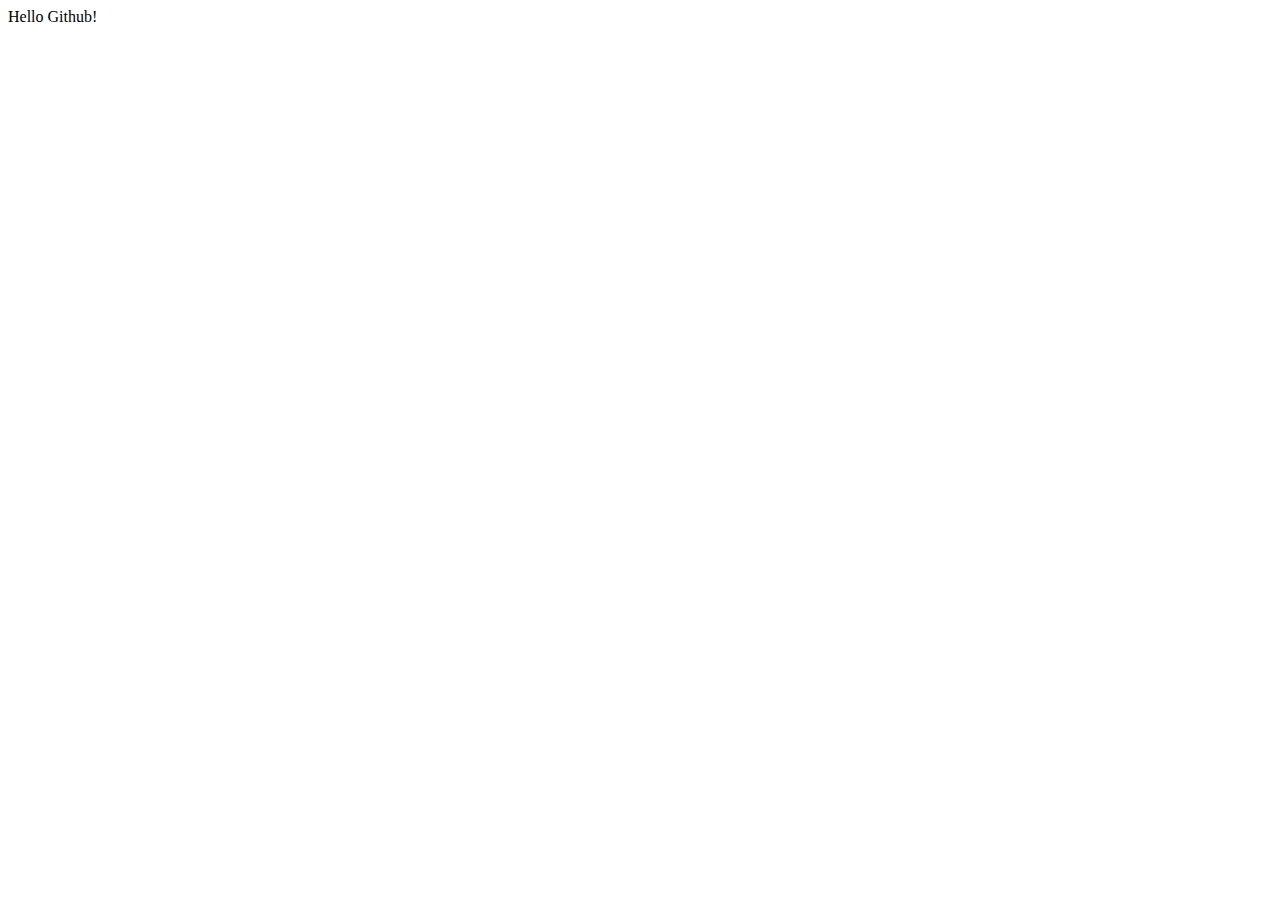
==== index.html @ ee78a8f1 "Uploaded HTML and CSS files." ====
<!DOCTYPE html>
<html lang="en">

<head>
    <meta charset="UTF-8">
    <meta name="viewport" content="width=device-width, initial-scale=1.0">
    <title>Eileen's Web</title>
</head>

<body>
    <div>Hello Github!</div>
</body>

</html>
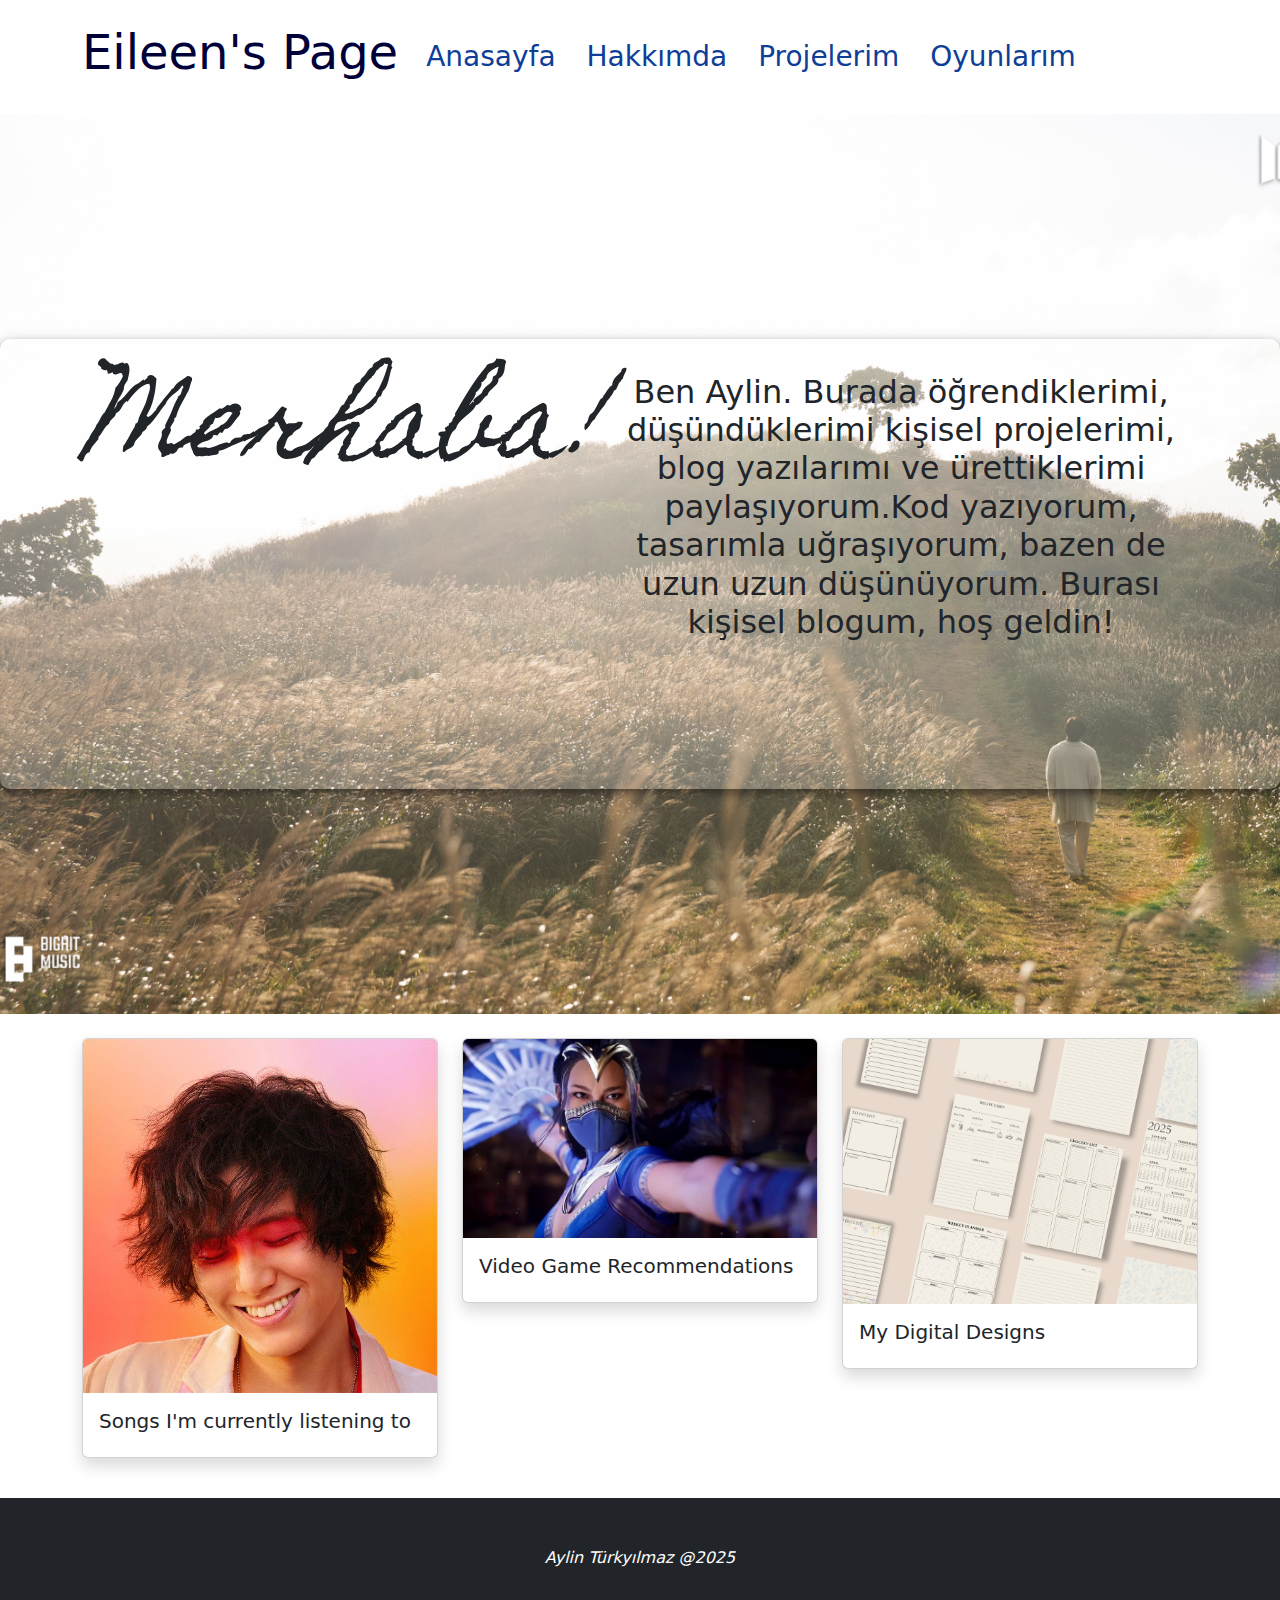
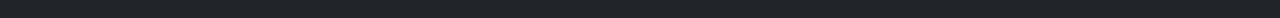
==== commit 9d23145e: "2 weeks of progress has been updated" ====
--- a/index.html
+++ b/index.html
@@ -1,14 +1,132 @@
 <!DOCTYPE html>
-<html lang="en">
+<html lang="tr">
 
 <head>
     <meta charset="UTF-8">
     <meta name="viewport" content="width=device-width, initial-scale=1.0">
     <title>Eileen's Web</title>
+    <link rel="icon" href="data:,">
+    <link href="https://cdn.jsdelivr.net/npm/bootstrap@5.3.3/dist/css/bootstrap.min.css" rel="stylesheet"
+        integrity="sha384-QWTKZyjpPEjISv5WaRU9OFeRpok6YctnYmDr5pNlyT2bRjXh0JMhjY6hW+ALEwIH" crossorigin="anonymous">
+    <link rel="stylesheet" href="style.css">
+
 </head>
 
 <body>
-    <div>Hello Github!</div>
+    <nav class="navbar navbar-expand-md py-4">
+        <div class="container" id="navbarNav">
+            <h1 class="display-5 fw-5">Eileen's Page</h2>
+                <div id="mobile" class="collapse navbar-collapse">
+                    <ul class="navbar-nav me-auto ">
+                        <li class="nav-item  ">
+                            <button class="nav-link fs-3 " href="index.html" onclick="loadPages('index.html')">Anasayfa
+                            </button>
+                        </li>
+                        <li class="nav-item  ">
+                            <button class="nav-link fs-3 " href="index.html"
+                                onclick="loadPages('aboutMe.html')">Hakkımda
+                            </button>
+                        </li>
+                        <li class="nav-item mr-5">
+                            <button class="nav-link fs-3 " href="projects.html">Projelerim</button>
+                        </li>
+                        <li class="nav-item mr-5">
+                            <button class="nav-link fs-3 " href="games.html">Oyunlarım</button>
+                        </li>
+
+                    </ul>
+
+                </div>
+        </div>
+    </nav>
+    <header class="header">
+        <div class="overlay-box">
+
+            <div class="container my-4 inside-container">
+                <h1 class="display-1 fw-5 custom-header">Merhaba!</h1>
+                <p class="h2"> Ben Aylin. Burada öğrendiklerimi, düşündüklerimi kişisel projelerimi, blog
+                    yazılarımı ve
+                    ürettiklerimi paylaşıyorum.Kod yazıyorum, tasarımla uğraşıyorum, bazen de uzun uzun düşünüyorum.
+                    Burası kişisel blogum, hoş geldin! </p>
+
+            </div>
+
+        </div>
+
+    </header>
+    <main>
+        <div class="container my-4">
+            <div class="row row-cols-1 row-cols-lg-3 row-cols-md-2 g-4">
+                <div class="col">
+                    <div class="card mb-3 shadow ">
+                        <img src="images/Love All Serve All [Japanese Import] - 2LP _ Olive Orange.jpeg"
+                            class="card-img-top" alt="">
+                        <div class="card-body">
+                            <h5 class="card-title">Songs I'm currently listening to</h5>
+                        </div>
+                    </div>
+                </div>
+                <div class="col">
+                    <div class="card mb-3 shadow ">
+                        <img src="images/kitana.jpeg" class="card-img-top" alt="">
+                        <div class="card-body">
+                            <h5 class="card-title">Video Game Recommendations </h5>
+                        </div>
+                    </div>
+                </div>
+                <div class="col">
+                    <div class="card mb-3 shadow ">
+                        <img src="images/mockup1.png" class="card-img-top" alt="">
+                        <div class="card-body">
+                            <h5 class="card-title">My Digital Designs </h5>
+                        </div>
+                    </div>
+
+
+                </div>
+
+
+
+
+
+
+
+            </div>
+
+
+
+
+
+
+
+
+
+        </div>
+    </main>
+
+
+
+
+
+
+
+
+
+    <footer class="py-5 bg-dark text-white custom-footer">
+        <div class="container text-center fw-italic">
+            <span>Aylin Türkyılmaz @2025</span>
+        </div>
+
+
+    </footer>
+    <script src="https://code.jquery.com/jquery-3.3.1.slim.min.js"></script>
+    <script src="https://cdnjs.cloudflare.com/ajax/libs/popper.js/1.14.7/umd/popper.min.js"></script>
+    <script src="https://stackpath.bootstrapcdn.com/bootstrap/4.3.1/js/bootstrap.min.js"></script>
+    <script src="script.js">
+
+
+
+    </script>
 </body>
 
 </html>--- a/style.css
+++ b/style.css
@@ -0,0 +1,187 @@
+.navbar-nav .nav-item {
+    margin-right: 15px;
+
+}
+
+h1.display-5 {
+    margin-right: 20px;
+    font-weight: 500;
+    color: rgb(0, 0, 57);
+    font-family: system-ui, -apple-system, BlinkMacSystemFont, 'Segoe UI', Roboto, Oxygen, Ubuntu, Cantarell, 'Open Sans', 'Helvetica Neue', sans-serif;
+}
+
+.nav-link {
+    color: rgb(14, 62, 152);
+
+}
+
+.header {
+    background: url("images/IMG_20221206_135325.jpg");
+    background-size: cover;
+    background-position: center;
+    background-repeat: no-repeat;
+    justify-content: center;
+    display: flex;
+    align-items: center;
+    height: 100vh;
+    padding: 10px;
+
+}
+
+
+.overlay-box {
+    position: absolute;
+    background-color: rgba(255, 255, 255, 0.2);
+    padding: 10px;
+    margin-bottom: 50vh;
+    margin-top: 50vh;
+    border-radius: 10px;
+    width: 100%;
+    height: 50vh;
+    text-align: center;
+    box-shadow: 0 4px 8px 0 rgba(0, 0, 0, 0.4), 0 6px 20px 0 rgba(0, 0, 0, 0.19);
+
+}
+
+
+.inside-container {
+    display: flex;
+    flex-direction: row;
+}
+
+.overlay-box-container {
+    display: flex;
+    flex-wrap: wrap;
+    /* Eğer ekran dar ise, kutular alta geçebilir */
+    gap: 20px;
+    justify-content: space-between;
+}
+
+.header-a {
+    background: url("images/IMG_20221206_135325.jpg");
+    background-size: cover;
+    background-position: center;
+    background-repeat: no-repeat;
+    justify-content: center;
+    display: flex;
+    align-items: center;
+    height: 200vh;
+    padding: 10px;
+}
+
+.overlay-box-a {
+    background-color: rgba(255, 255, 255, 0.2);
+    /*padding:10px*/
+    border-radius: 10px;
+    width: 100vh;
+    height: 50vh;
+    text-align: center;
+    box-shadow: 0 4px 8px 0 rgba(0, 0, 0, 0.4), 0 6px 20px 0 rgba(0, 0, 0, 0.19);
+}
+
+.inside-container-a {
+    display: flex;
+    flex-direction: column;
+}
+
+.custom-header {
+    font-family: 'custom-header-font', sans-serif;
+    font-style: italic;
+    font-size: 100px;
+
+}
+
+@font-face {
+    font-family: 'custom-header-font';
+    /*a name to be used later*/
+    src: url("fonts/HomemadeApple-Regular.ttf");
+    /*URL to font*/
+}
+
+.custom-footer {
+    color: bisque;
+    font-style: italic;
+    background-color: rgb(0, 0, 57);
+}
+
+/*
+.header {
+    height: auto;
+    background-color: white;
+    padding: 20px;
+    display: flexbox;
+
+}
+
+.header_title {
+    font-size: 50px;
+    color: rgb(50, 50, 145);
+    font-weight: 500;
+    text-align: center;
+
+}
+
+.header_subTitles {
+    font-size: 35px;
+    color: black;
+    font-weight: 300;
+
+
+}
+
+.main_header {
+    font-size: 35px;
+    font-weight: 200;
+    text-align: center;
+    padding: 20px;
+}
+
+.footer_title {
+    font-size: 20px;
+    font-weight: 400;
+    text-align: center;
+    padding: 15px;
+    background-color: #ddd;
+    position: fixed;
+    bottom: 0;
+    width: 100%;
+}
+
+.sub_titles {
+    font-size: 18px;
+    padding: 10px;
+}
+
+.row {
+    display: flex;
+    gap: 10px;
+    padding: 10px;
+}
+
+.column {
+    flex: 1;
+    padding: 10px;
+    text-align: center;
+}
+
+.left {
+    background-color: antiquewhite;
+    width: 30%;
+    padding: 20px;
+}
+
+.right {
+    background-color: bisque;
+    width: 70%;
+    padding: 20px;
+}
+
+.middle {
+    background-color: pink;
+    width: 40%;
+    padding: 10px;
+}
+
+
+
+*/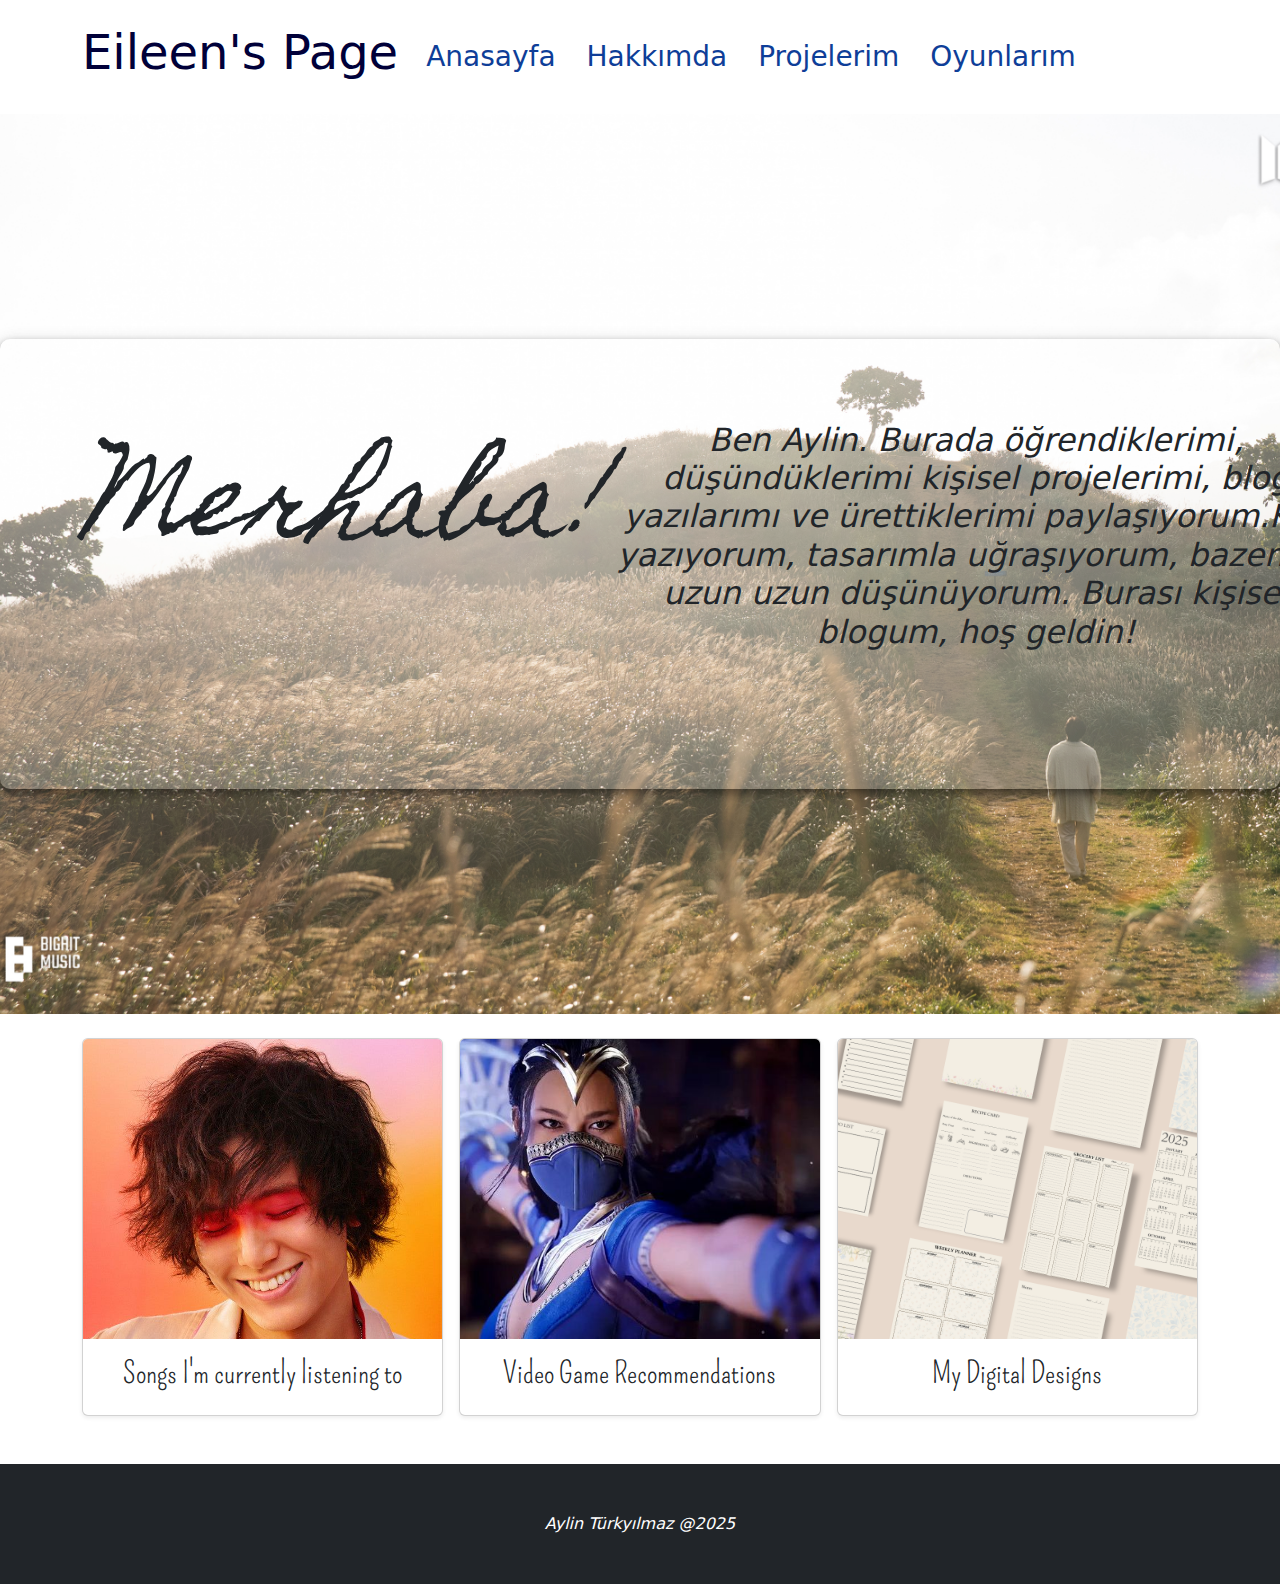
==== commit 8b4f7e1b: "GUI has been improved." ====
--- a/index.html
+++ b/index.html
@@ -19,12 +19,11 @@
                 <div id="mobile" class="collapse navbar-collapse">
                     <ul class="navbar-nav me-auto ">
                         <li class="nav-item  ">
-                            <button class="nav-link fs-3 " href="index.html" onclick="loadPages('index.html')">Anasayfa
+                            <button class="nav-link fs-3 " href="index.html">Anasayfa
                             </button>
                         </li>
                         <li class="nav-item  ">
-                            <button class="nav-link fs-3 " href="index.html"
-                                onclick="loadPages('aboutMe.html')">Hakkımda
+                            <button class="nav-link fs-3 " href="aboutMe.html">Hakkımda
                             </button>
                         </li>
                         <li class="nav-item mr-5">
@@ -43,75 +42,57 @@
         <div class="overlay-box">
 
             <div class="container my-4 inside-container">
-                <h1 class="display-1 fw-5 custom-header">Merhaba!</h1>
-                <p class="h2"> Ben Aylin. Burada öğrendiklerimi, düşündüklerimi kişisel projelerimi, blog
-                    yazılarımı ve
-                    ürettiklerimi paylaşıyorum.Kod yazıyorum, tasarımla uğraşıyorum, bazen de uzun uzun düşünüyorum.
-                    Burası kişisel blogum, hoş geldin! </p>
-
+                <div class="col pt-5 pb-5">
+                    <h1 class="display-1 fw-5 custom-header">Merhaba!</h1>
+                </div>
+                <div class="col-8 align-items-center pt-5">
+                    <p class="h2 main-paragraph"> Ben Aylin. Burada öğrendiklerimi, düşündüklerimi kişisel projelerimi,
+                        blog
+                        yazılarımı ve
+                        ürettiklerimi paylaşıyorum.Kod yazıyorum, tasarımla uğraşıyorum, bazen de uzun uzun düşünüyorum.
+                        Burası kişisel blogum, hoş geldin! </p>
+                </div>
             </div>
 
         </div>
 
     </header>
     <main>
-        <div class="container my-4">
-            <div class="row row-cols-1 row-cols-lg-3 row-cols-md-2 g-4">
+        <div class="container px-10 my-4">
+            <div class="row row-cols-1 row-cols-md-3 g-3">
                 <div class="col">
-                    <div class="card mb-3 shadow ">
+                    <div class="card mb-4 rounded -3h-100 shadow-sm">
                         <img src="images/Love All Serve All [Japanese Import] - 2LP _ Olive Orange.jpeg"
                             class="card-img-top" alt="">
                         <div class="card-body">
-                            <h5 class="card-title">Songs I'm currently listening to</h5>
+                            <h5 class="card-title text-center">Songs I'm currently listening to</h5>
                         </div>
                     </div>
                 </div>
+
                 <div class="col">
-                    <div class="card mb-3 shadow ">
+                    <div class="card mb-4 rounded -3h-100 shadow-sm">
                         <img src="images/kitana.jpeg" class="card-img-top" alt="">
                         <div class="card-body">
-                            <h5 class="card-title">Video Game Recommendations </h5>
+                            <h5 class="card-title text-center">Video Game Recommendations </h5>
                         </div>
                     </div>
                 </div>
+
                 <div class="col">
-                    <div class="card mb-3 shadow ">
+                    <div class="card mb-4 rounded -3h-100 shadow-sm">
                         <img src="images/mockup1.png" class="card-img-top" alt="">
                         <div class="card-body">
-                            <h5 class="card-title">My Digital Designs </h5>
+                            <h5 class="card-title text-center">My Digital Designs </h5>
                         </div>
                     </div>
-
-
                 </div>
+            </div>
+        </div>
 
 
 
-
-
-
-
-            </div>
-
-
-
-
-
-
-
-
-
-        </div>
     </main>
-
-
-
-
-
-
-
-
-
     <footer class="py-5 bg-dark text-white custom-footer">
         <div class="container text-center fw-italic">
             <span>Aylin Türkyılmaz @2025</span>
--- a/style.css
+++ b/style.css
@@ -1,5 +1,30 @@
+.body-songs {
+    background-image: url("images/space.png");
+    background-size: cover;
+    background-repeat: no-repeat;
+    background-position: center;
+
+}
+
 .navbar-nav .nav-item {
     margin-right: 15px;
+
+}
+
+.custom-navbar2 {
+    background: url("images/banner.png");
+    background-size: cover;
+    background-position: center;
+    background-repeat: no-repeat;
+
+}
+
+.custom-navbar3 {
+    background-color: transparent;
+    background-size: cover;
+    background-position: center;
+    background-repeat: no-repeat;
+
 
 }
 
@@ -10,11 +35,21 @@
     font-family: system-ui, -apple-system, BlinkMacSystemFont, 'Segoe UI', Roboto, Oxygen, Ubuntu, Cantarell, 'Open Sans', 'Helvetica Neue', sans-serif;
 }
 
+.main-paragraph {
+    font-style: italic;
+    font-weight: 400;
+
+}
+
 .nav-link {
     color: rgb(14, 62, 152);
 
 }
 
+.card-container {
+    margin-top: 20px; /* Navbar ile arasındaki boşluğu azaltır */
+    padding: 0; /* Gereksiz padding’i sıfırlar */
+}
 .header {
     background: url("images/IMG_20221206_135325.jpg");
     background-size: cover;
@@ -47,47 +82,79 @@
 .inside-container {
     display: flex;
     flex-direction: row;
+    align-items: center;
+
 }
 
 .overlay-box-container {
     display: flex;
     flex-wrap: wrap;
-    /* Eğer ekran dar ise, kutular alta geçebilir */
-    gap: 20px;
     justify-content: space-between;
-}
-
-.header-a {
-    background: url("images/IMG_20221206_135325.jpg");
-    background-size: cover;
-    background-position: center;
-    background-repeat: no-repeat;
-    justify-content: center;
-    display: flex;
-    align-items: center;
-    height: 200vh;
-    padding: 10px;
+    padding: 10px;
+    height: 40%;
+    width: 40%;
+}
+
+.main-container {
+    background-color: rgb(255, 231, 235);
+    background-image: url("images/monet1.jpg");
+    background-size: cover;
+    background-position: center;
+    background-repeat: no-repeat;
+    display: flex;
+    min-height: 200vh;
+
+
+    justify-content: center;
+    align-items: center;
+
+}
+
+.main-sub-container {
+    display: flex;
+    justify-content: center;
+    align-items: center;
+}
+
+img {
+    max-width: 100%;
+    height: auto;
 }
 
 .overlay-box-a {
     background-color: rgba(255, 255, 255, 0.2);
-    /*padding:10px*/
     border-radius: 10px;
-    width: 100vh;
-    height: 50vh;
-    text-align: center;
-    box-shadow: 0 4px 8px 0 rgba(0, 0, 0, 0.4), 0 6px 20px 0 rgba(0, 0, 0, 0.19);
+    padding: 20px;
+    box-shadow: 0 4px 8px rgba(0, 0, 0, 0.4);
+    font-size: 18px;
+    font-family: system-ui, -apple-system, BlinkMacSystemFont, 'Segoe UI', Roboto, Oxygen, Ubuntu, Cantarell, 'Open Sans', 'Helvetica Neue', sans-serif;
+    font-style: italic;
+}
+
+.overlay-box-a h1 {
+    font-size: 22px;
+    overflow: hidden;
 }
 
 .inside-container-a {
     display: flex;
     flex-direction: column;
+    align-items: center;
+    padding: 10px;
+    gap: 10px;
 }
 
 .custom-header {
     font-family: 'custom-header-font', sans-serif;
     font-style: italic;
     font-size: 100px;
+
+}
+
+.row-container {
+    display: flex;
+    flex-direction: row;
+    padding: 20px;
 
 }
 
@@ -98,11 +165,124 @@
     /*URL to font*/
 }
 
+@font-face {
+    font-family: 'custom-card-font';
+    src: url("fonts/Pompiere-Regular.ttf");
+}
+
+@font-face {
+    font-family: 'custom-aboutMe-font';
+    src: url("fonts/Merriweather_24pt_SemiCondensed-Italic.ttf");
+}
+
+
 .custom-footer {
     color: bisque;
     font-style: italic;
     background-color: rgb(0, 0, 57);
 }
+
+.header_v1 {
+    font-family: 'custom-aboutMe-font', sans-serif;
+    font-style: italic;
+    font-size: 30px;
+    font-weight: 400;
+}
+
+card {
+    height: 100%;
+    display: flex;
+    flex-direction: column;
+}
+
+.song-card {
+    width: 80%; /* Daha iyi hizalanması için genişliği %80 yaptım */
+    max-width: 350px; /* Kartların maksimum genişliği */
+    height: 70%; /* Yüksekliği sabitleme, içeriğe göre ayarlasın */
+    display: flex;
+    flex-direction: column;
+    align-items: center; 
+}
+
+.songcard-img-top {
+    height: 90%; 
+    overflow: hidden;
+    object-fit: cover;
+    width: 100%;
+}
+.song-card-title {
+    background-color: rgba(91, 130, 221, 0.7); /* Siyah ve %70 opaklık */
+    color: white; /* Yazıyı beyaz yap */
+    padding: 10px; /* İç boşluk ekle */
+    border-radius: 5px; /* Hafif yuvarlatılmış köşeler */
+    display: inline-block; /* Sadece başlığı kapsasın */
+}
+.card-img-top {
+    height: 300px;
+    object-fit: cover;
+    width: 100%;
+}
+
+.card-body {
+    flex-grow: 1;
+    display: flex;
+    flex-direction: column;
+    justify-content: center;
+
+}
+
+.card-title {
+    font-family: 'custom-card-font', sans-serif;
+    font-size: 30px;
+    font-weight: 300;
+}
+
+.shadow-box {
+    background: rgb(147, 147, 194);
+    padding: 15px;
+    border-radius: 10px;
+    box-shadow: 0 4px 8px rgba(0, 0, 0, 0.1);
+    width: 50%;
+
+    /* Shadow efekti */
+}
+
+.main-container .col {
+
+    display: flex;
+    flex-direction: column;
+    align-items: center;
+    /* Yatayda ortalama */
+    justify-content: center;
+    /* Dikeyde ortalama */
+    text-align: center;
+    /* Metinlerin de ortalanmasını sağlar */
+
+}
+
+.middle-container1 {
+
+    display: flex;
+    flex-direction: row;
+
+}
+
+.main-container-songs {
+    background-color: transparent;
+    background-size: cover;
+    background-position: center;
+    background-repeat: no-repeat;
+    display: flex;
+    min-height: 200vh;
+    justify-content: center;
+    align-items: flex-start;
+    padding-top: 50px;
+    margin: auto;
+    
+
+
+}
+
 
 /*
 .header {
@@ -112,6 +292,12 @@
     display: flexbox;
 
 }
+    -html-
+
+
+     <div class="col-md-5">
+                                <img src="images/me.png" class="img-fluid" alt="Me" width="100%">
+                            </div>
 
 .header_title {
     font-size: 50px;
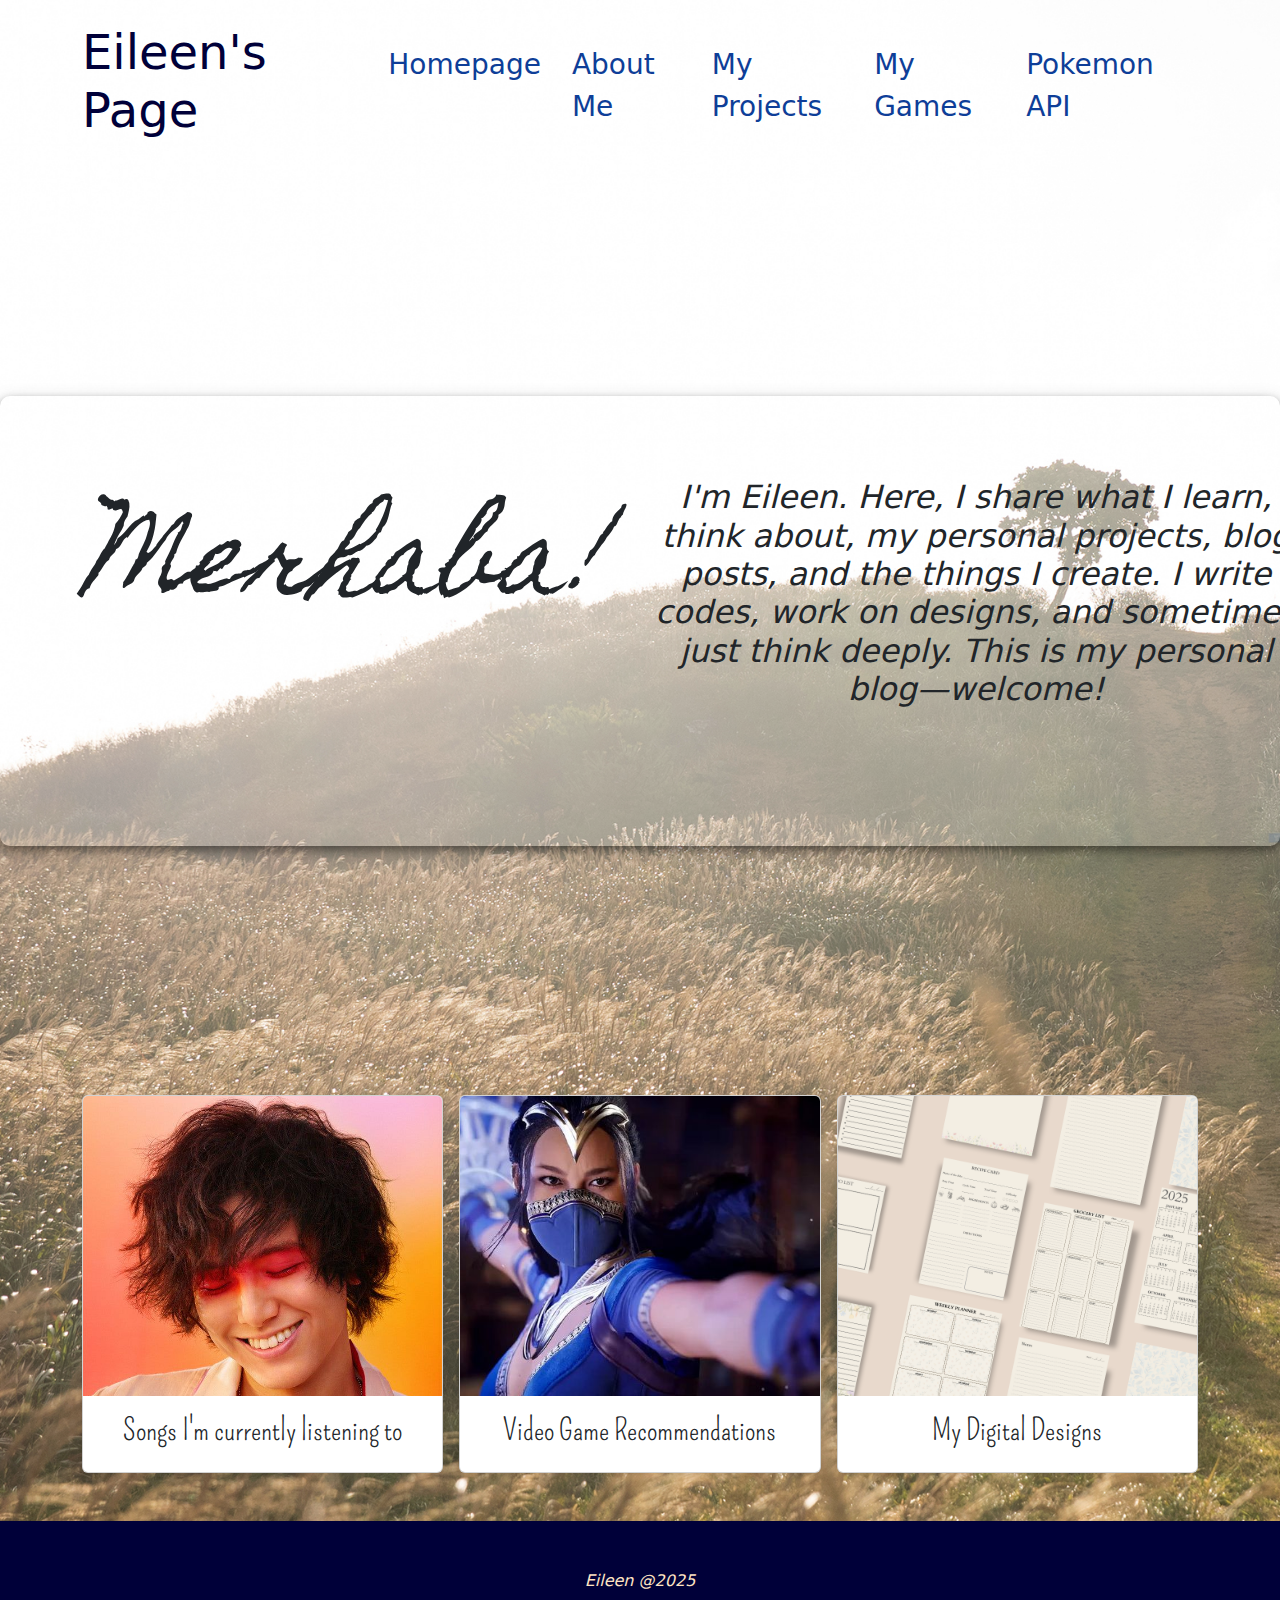
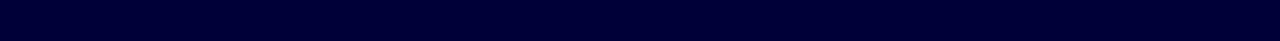
==== commit e2d7c02d: "Upgrade for github pages" ====
--- a/index.html
+++ b/index.html
@@ -12,25 +12,26 @@
 
 </head>
 
-<body>
+<body class="body-main">
     <nav class="navbar navbar-expand-md py-4">
         <div class="container" id="navbarNav">
             <h1 class="display-5 fw-5">Eileen's Page</h2>
                 <div id="mobile" class="collapse navbar-collapse">
                     <ul class="navbar-nav me-auto ">
-                        <li class="nav-item  ">
-                            <button class="nav-link fs-3 " href="index.html">Anasayfa
-                            </button>
+                        <li class="nav-item">
+                            <a class="nav-link fs-3" href="index.html">Homepage</a>
                         </li>
-                        <li class="nav-item  ">
-                            <button class="nav-link fs-3 " href="aboutMe.html">Hakkımda
-                            </button>
+                        <li class="nav-item">
+                            <a class="nav-link fs-3" href="aboutMe.html">About Me</a>
                         </li>
-                        <li class="nav-item mr-5">
-                            <button class="nav-link fs-3 " href="projects.html">Projelerim</button>
+                        <li class="nav-item">
+                            <a class="nav-link fs-3" href="projects.html">My Projects</a>
                         </li>
-                        <li class="nav-item mr-5">
-                            <button class="nav-link fs-3 " href="games.html">Oyunlarım</button>
+                        <li class="nav-item">
+                            <a class="nav-link fs-3" href="games.html">My Games</a>
+                        </li>
+                        <li class="nav-item">
+                            <a class="nav-link fs-3" href="pokemonAPI.html">Pokemon API</a>
                         </li>
 
                     </ul>
@@ -45,12 +46,11 @@
                 <div class="col pt-5 pb-5">
                     <h1 class="display-1 fw-5 custom-header">Merhaba!</h1>
                 </div>
-                <div class="col-8 align-items-center pt-5">
-                    <p class="h2 main-paragraph"> Ben Aylin. Burada öğrendiklerimi, düşündüklerimi kişisel projelerimi,
-                        blog
-                        yazılarımı ve
-                        ürettiklerimi paylaşıyorum.Kod yazıyorum, tasarımla uğraşıyorum, bazen de uzun uzun düşünüyorum.
-                        Burası kişisel blogum, hoş geldin! </p>
+                <div class="col-8 align-items-center pt-5 px-5">
+                    <p class="h2 main-paragraph"> I'm Eileen. Here, I share what I learn, think about, my personal
+                        projects, blog posts, and the things I create.
+                        I write codes, work on designs, and sometimes just think deeply.
+                        This is my personal blog—welcome!</p>
                 </div>
             </div>
 
@@ -58,16 +58,18 @@
 
     </header>
     <main>
-        <div class="container px-10 my-4">
+        <div class="container px-10 my-4 ">
             <div class="row row-cols-1 row-cols-md-3 g-3">
                 <div class="col">
-                    <div class="card mb-4 rounded -3h-100 shadow-sm">
-                        <img src="images/Love All Serve All [Japanese Import] - 2LP _ Olive Orange.jpeg"
-                            class="card-img-top" alt="">
-                        <div class="card-body">
-                            <h5 class="card-title text-center">Songs I'm currently listening to</h5>
+                    <a href="songs.html" class="text-decoration-none">
+                        <div class="card mb-4 rounded -3h-100 shadow-sm">
+                            <img src="images/Love All Serve All [Japanese Import] - 2LP _ Olive Orange.jpeg"
+                                class="card-img-top" alt="">
+                            <div class="card-body">
+                                <h5 class="card-title text-center">Songs I'm currently listening to</h5>
+                            </div>
                         </div>
-                    </div>
+                    </a>
                 </div>
 
                 <div class="col">
@@ -93,9 +95,9 @@
 
 
     </main>
-    <footer class="py-5 bg-dark text-white custom-footer">
-        <div class="container text-center fw-italic">
-            <span>Aylin Türkyılmaz @2025</span>
+    <footer class="py-5 text-white custom-footer">
+        <div class="container text-center fw-italic custom-footer">
+            <span>Eileen @2025</span>
         </div>
 
 
--- a/style.css
+++ b/style.css
@@ -1,5 +1,12 @@
 .body-songs {
-    background-image: url("images/space.png");
+    background-image: url("images/IMG_20221206_135340.jpg");
+    background-size: cover;
+    background-repeat: no-repeat;
+    background-position: center;
+
+}
+.body-main {
+    background-image: url("images/IMG_20221206_135325.jpg");
     background-size: cover;
     background-repeat: no-repeat;
     background-position: center;
@@ -51,7 +58,7 @@
     padding: 0; /* Gereksiz padding’i sıfırlar */
 }
 .header {
-    background: url("images/IMG_20221206_135325.jpg");
+   
     background-size: cover;
     background-position: center;
     background-repeat: no-repeat;
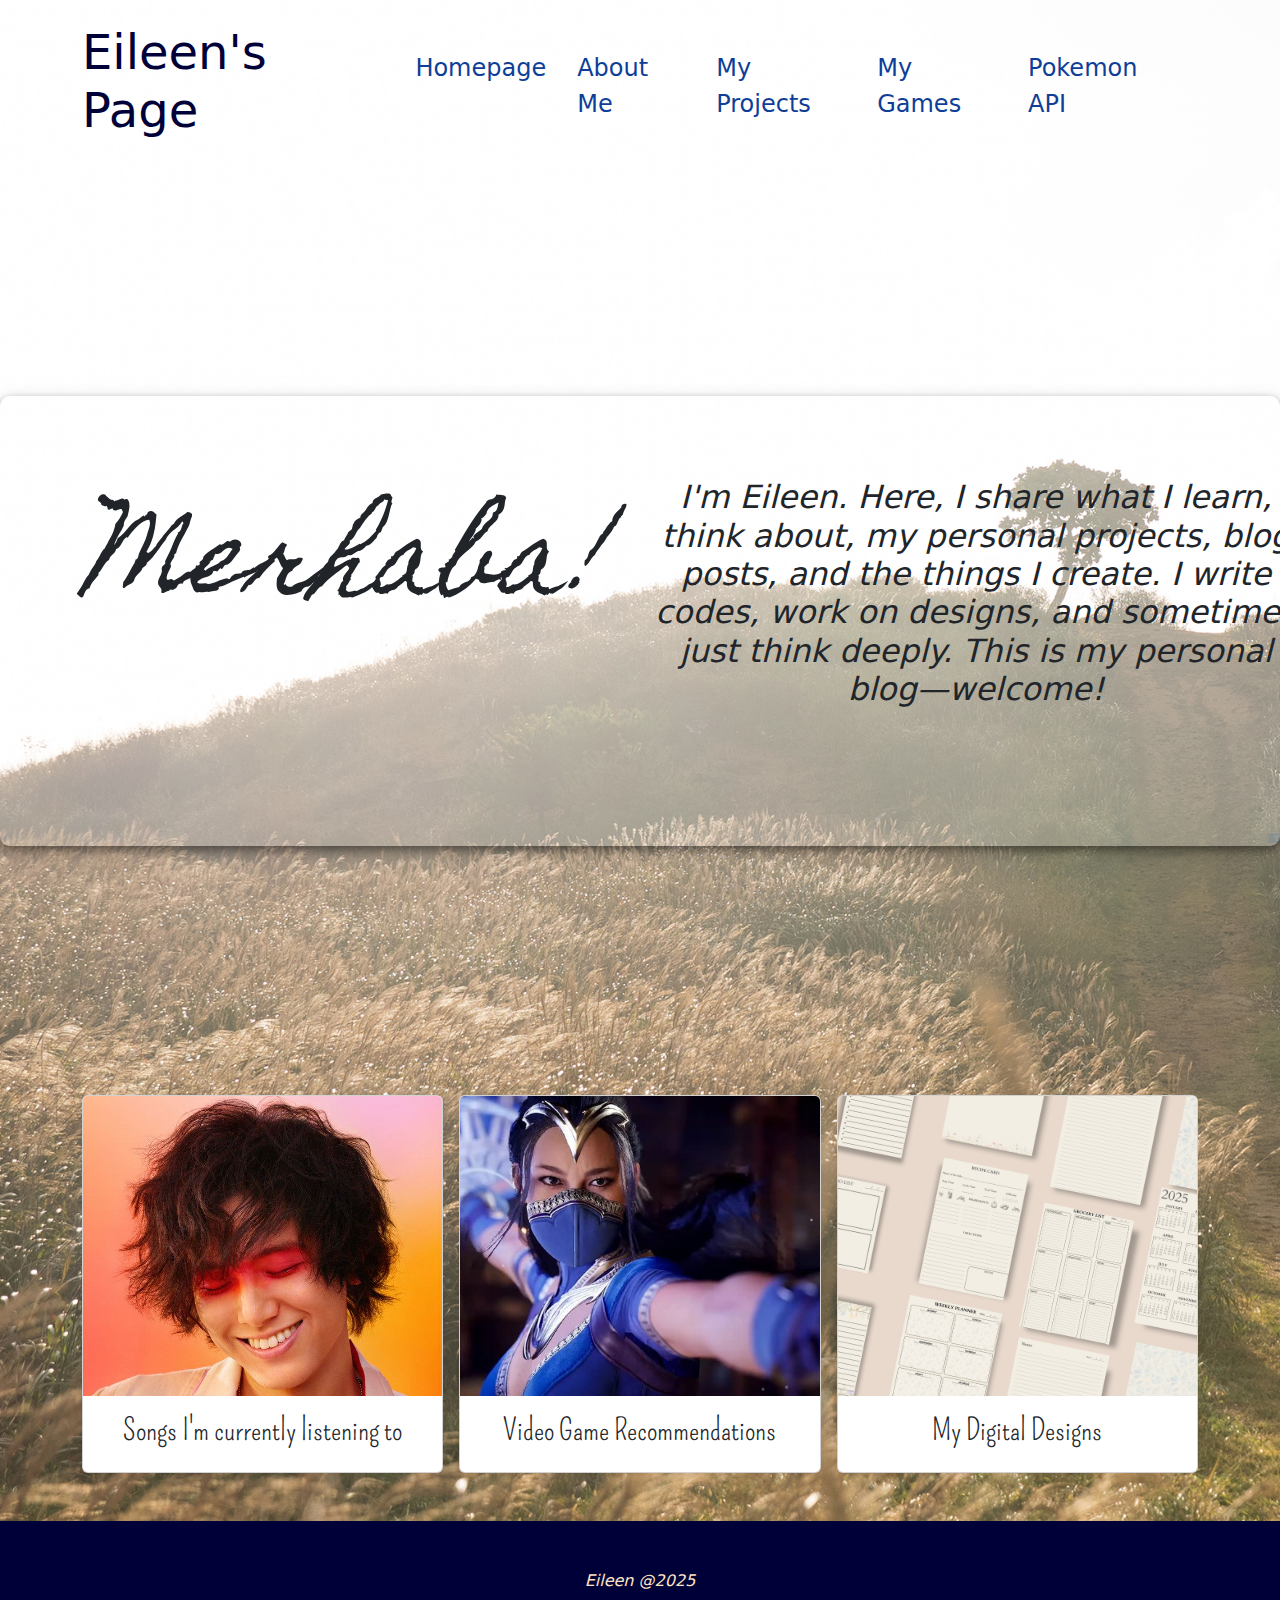
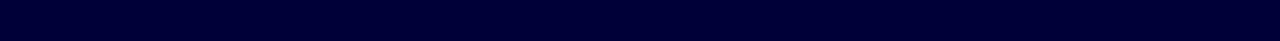
==== commit 9f81898f: "Updated navbar" ====
--- a/index.html
+++ b/index.html
@@ -19,19 +19,19 @@
                 <div id="mobile" class="collapse navbar-collapse">
                     <ul class="navbar-nav me-auto ">
                         <li class="nav-item">
-                            <a class="nav-link fs-3" href="index.html">Homepage</a>
+                            <a class="nav-link fs-4" href="index.html">Homepage</a>
                         </li>
                         <li class="nav-item">
-                            <a class="nav-link fs-3" href="aboutMe.html">About Me</a>
+                            <a class="nav-link fs-4" href="aboutMe.html">About Me</a>
                         </li>
                         <li class="nav-item">
-                            <a class="nav-link fs-3" href="projects.html">My Projects</a>
+                            <a class="nav-link fs-4" href="projects.html">My Projects</a>
                         </li>
                         <li class="nav-item">
-                            <a class="nav-link fs-3" href="games.html">My Games</a>
+                            <a class="nav-link fs-4" href="games.html">My Games</a>
                         </li>
                         <li class="nav-item">
-                            <a class="nav-link fs-3" href="pokemonAPI.html">Pokemon API</a>
+                            <a class="nav-link fs-4" href="pokemonAPI.html">Pokemon API</a>
                         </li>
 
                     </ul>
